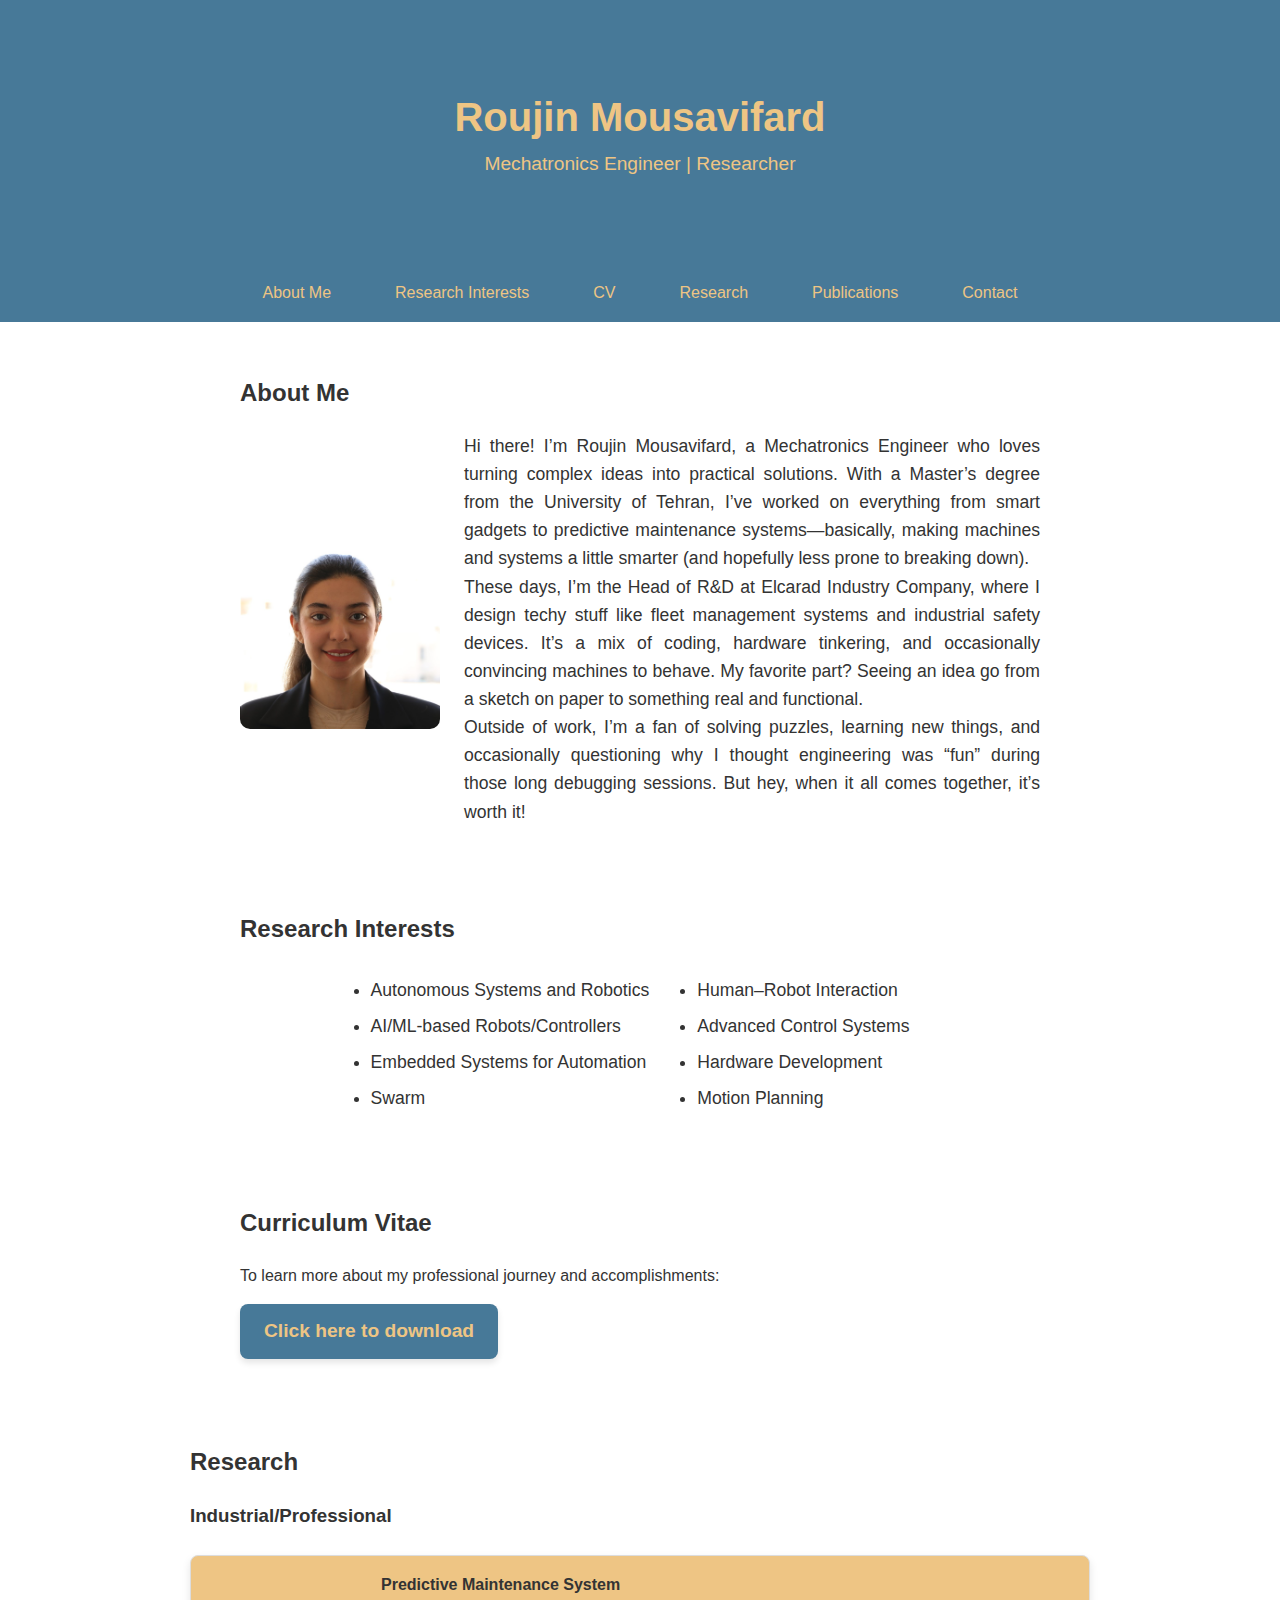
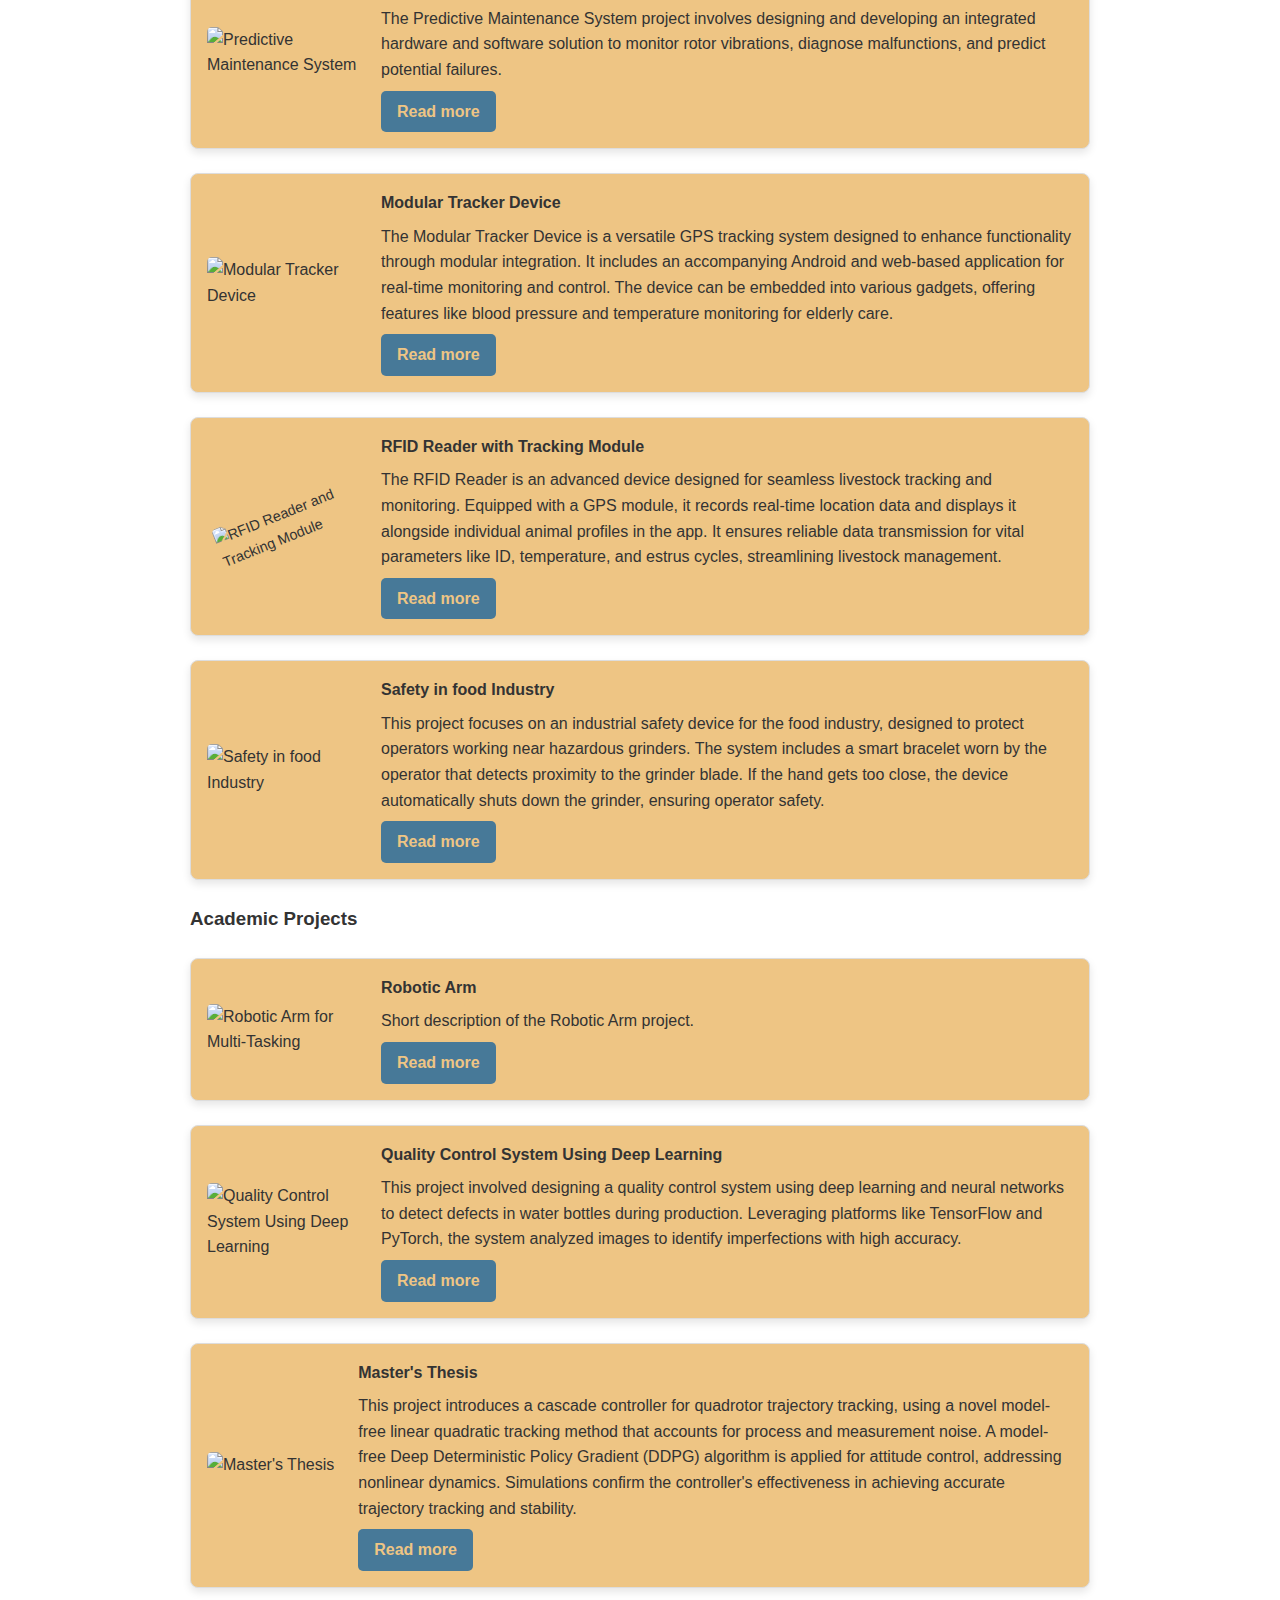
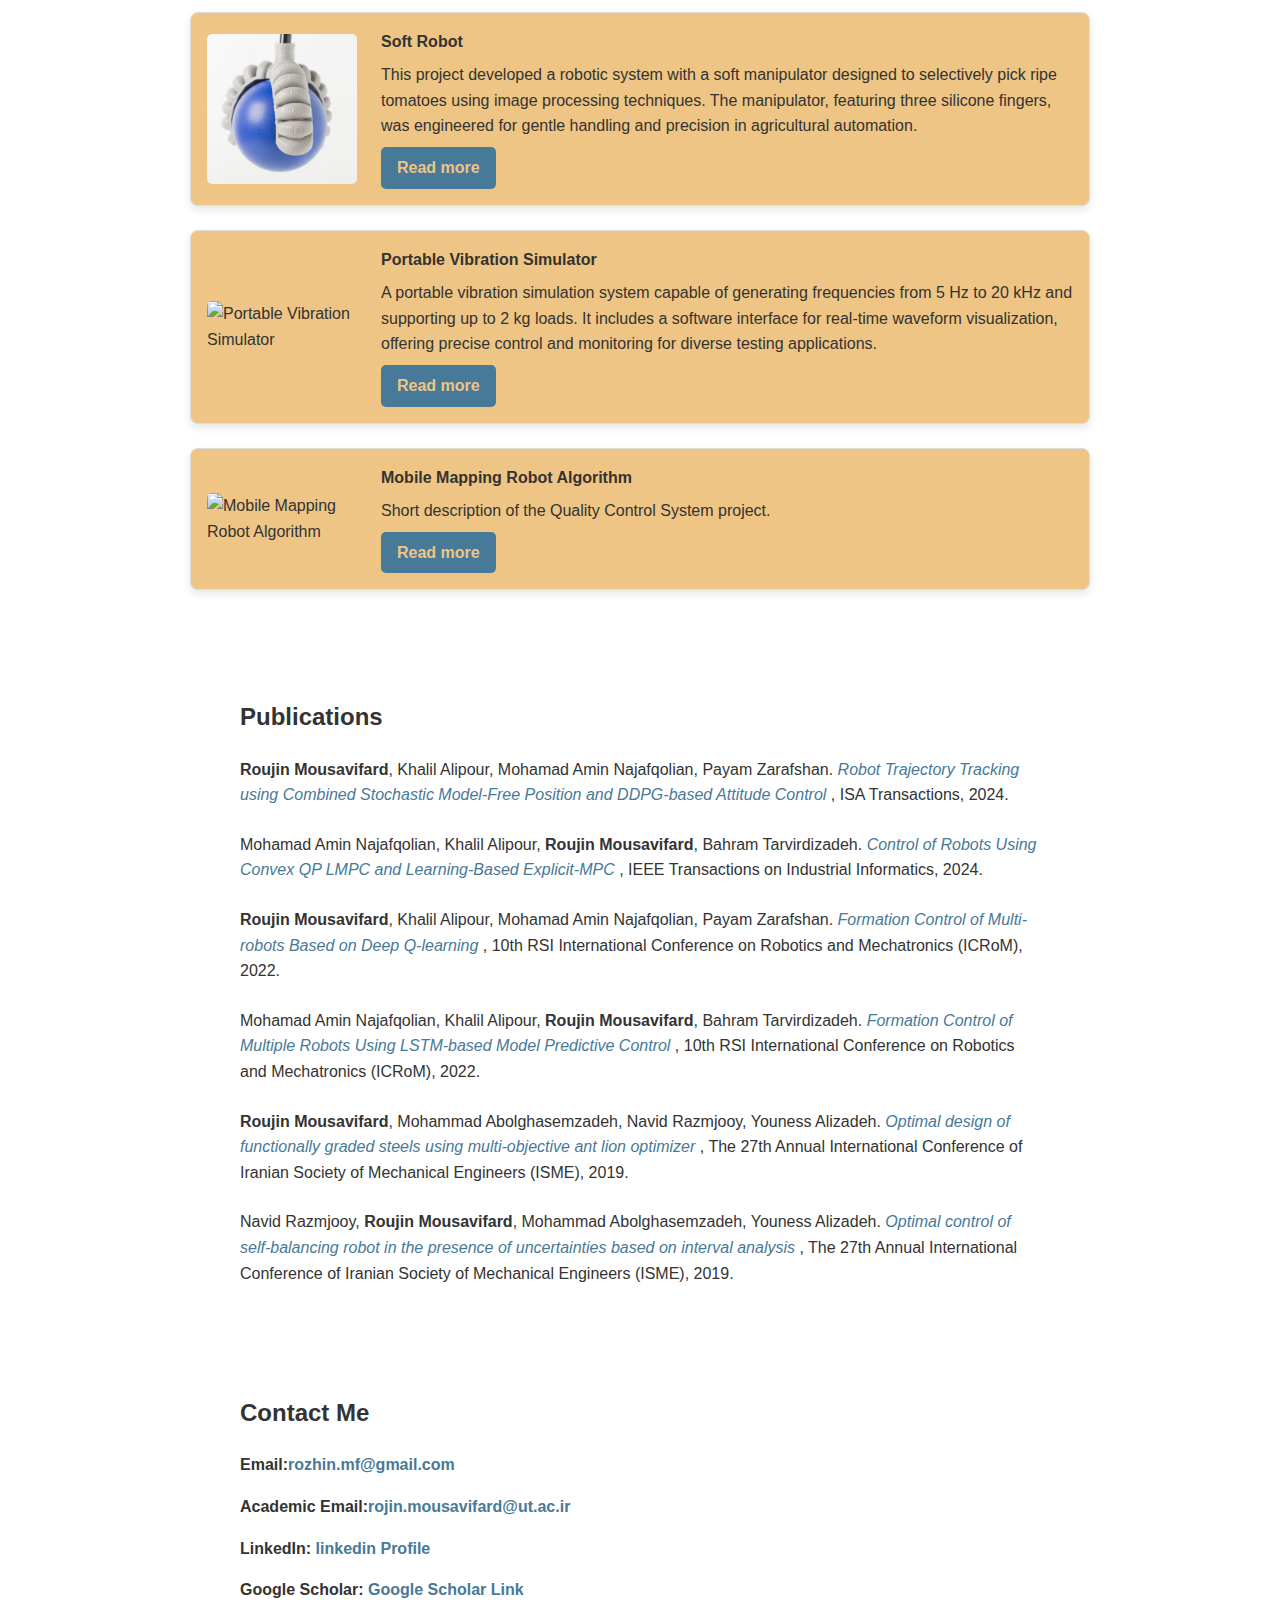
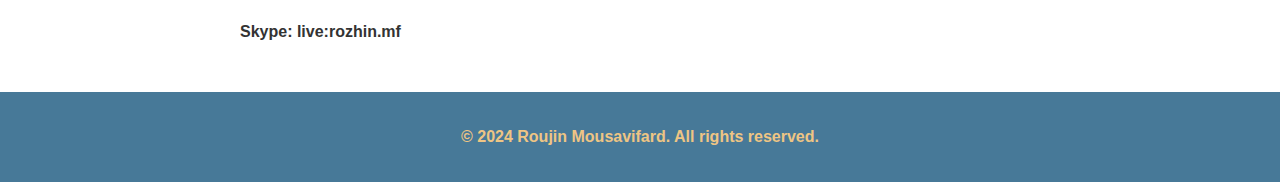
==== index.html @ c43e5682 "initial" ====
<!DOCTYPE html>
<html lang="en">
  <head>
    <meta charset="UTF-8" />
    <meta name="viewport" content="width=device-width, initial-scale=1.0" />
    <title>Roujin Mousavifard - Personal Website</title>
    <link rel="stylesheet" href="styles.css" />
  </head>
  <body>
    <div id="navbar"></div>

    <section id="bio">
      <h2>About Me</h2>
      <div class="bio-container">
        <img src="your-image.JPG" alt="Roujin Mousavifard" />
        <p>
          Hi there! I’m Roujin Mousavifard, a Mechatronics Engineer who loves
          turning complex ideas into practical solutions. With a Master’s degree
          from the University of Tehran, I’ve worked on everything from smart
          gadgets to predictive maintenance systems—basically, making machines
          and systems a little smarter (and hopefully less prone to breaking
          down). <br />
          These days, I’m the Head of R&D at Elcarad Industry Company, where I
          design techy stuff like fleet management systems and industrial safety
          devices. It’s a mix of coding, hardware tinkering, and occasionally
          convincing machines to behave. My favorite part? Seeing an idea go
          from a sketch on paper to something real and functional.<br />
          Outside of work, I’m a fan of solving puzzles, learning new things,
          and occasionally questioning why I thought engineering was “fun”
          during those long debugging sessions. But hey, when it all comes
          together, it’s worth it!
        </p>
      </div>
    </section>

    <section id="research-interest">
      <h2>Research Interests</h2>
      <div class="research-interests-container">
        <!-- Left Column -->
        <ul>
          <li>Autonomous Systems and Robotics</li>
          <li>AI/ML-based Robots/Controllers</li>
          <li>Embedded Systems for Automation</li>
          <li>Swarm</li>
        </ul>
        <!-- Right Column -->
        <ul>
          <li>Human–Robot Interaction</li>
          <li>Advanced Control Systems</li>
          <li>Hardware Development</li>
          <li>Motion Planning</li>
        </ul>
      </div>
    </section>

    <section id="cv">
      <h2>Curriculum Vitae</h2>
      <p>To learn more about my professional journey and accomplishments:</p>
      <a href="CV_Website_Roujin_Mousavifard.pdf" class="download-button" download
        >Click here to download</a
      >
    </section>

    <section id="research">
      <h2>Research</h2>

      <!-- Industrial/Professional Research -->
      <h3>Industrial/Professional</h3>
      <div class="research-item">
        <img
          src="https://drive.google.com/thumbnail?id=1x3jBHFcAqjl_7UuYaTSyb1yupw9Sb8xK&sz=w1000" alt="Predictive Maintenance System"/>
        <div class="research-description">
          <h4>Predictive Maintenance System</h4>
          <p>
            The Predictive Maintenance System project involves designing and
            developing an integrated hardware and software solution to monitor
            rotor vibrations, diagnose malfunctions, and predict potential
            failures.
          </p>
          <a href="research1PM.html">Read more</a>
        </div>
      </div>

      <div class="research-item">
        <img src="https://drive.google.com/thumbnail?id=193FBmIH0EIRWjHoJeLvHid5HskcIgTL7&sz=w1000" alt="Modular Tracker Device" />
        <div class="research-description">
          <h4>Modular Tracker Device</h4>
          <p>
            The Modular Tracker Device is a versatile GPS tracking system
            designed to enhance functionality through modular integration. It
            includes an accompanying Android and web-based application for
            real-time monitoring and control. The device can be embedded into
            various gadgets, offering features like blood pressure and
            temperature monitoring for elderly care.
          </p>
          <a href="research2pelcatic.html">Read more</a>
        </div>
      </div>

      <div class="research-item">
        <img src="https://drive.google.com/thumbnail?id=17d0sqUSopZpWcdZTn9nRtYKKX19qChJy&sz=w1000" alt="RFID Reader and Tracking Module" class="rotated-photo"/>
        <div class="research-description">
          <h4>RFID Reader with Tracking Module</h4>
          <p>
            The RFID Reader is an advanced device designed for seamless
            livestock tracking and monitoring. Equipped with a GPS module, it
            records real-time location data and displays it alongside individual
            animal profiles in the app. It ensures reliable data transmission
            for vital parameters like ID, temperature, and estrus cycles,
            streamlining livestock management.
          </p>
          <a href="research3rfid.html">Read more</a>
        </div>
      </div>

      <div class="research-item">
        <img src="https://drive.google.com/thumbnail?id=1nec1uVpZZTOS8FjOnKIpTVqoML5bMSMw&sz=w1000" alt="Safety in food Industry" />
        <div class="research-description">
          <h4>Safety in food Industry</h4>
          <p>
            This project focuses on an industrial safety device for the food
            industry, designed to protect operators working near hazardous
            grinders. The system includes a smart bracelet worn by the operator
            that detects proximity to the grinder blade. If the hand gets too
            close, the device automatically shuts down the grinder, ensuring
            operator safety.
          </p>
          <a href="research4Food.html">Read more</a>
        </div>
      </div>

      <!-- Academic Projects -->
      <h3>Academic Projects</h3>
      <div class="research-item">
        <img src="https://drive.google.com/thumbnail?id=1KT3tZLm5X7JmlCTqWTm__n-1-8pEoFAh&sz=w1000" alt="Robotic Arm for Multi-Tasking" />
        <div class="research-description">
          <h4>Robotic Arm</h4>
          <p>Short description of the Robotic Arm project.</p>
          <a href="academic1arm.html">Read more</a>
        </div>
      </div>

      <div class="research-item">
        <img src="https://drive.google.com/thumbnail?id=1nkpLxf2VDoktf_GgUrlmIP4a-MuFcink&sz=w1000" alt="Quality Control System Using Deep Learning" />
        <div class="research-description">
          <h4>Quality Control System Using Deep Learning</h4>
          <p>
            This project involved designing a quality control system using deep
            learning and neural networks to detect defects in water bottles
            during production. Leveraging platforms like TensorFlow and PyTorch,
            the system analyzed images to identify imperfections with high
            accuracy.
          </p>
          <a href="academic2deep.html">Read more</a>
        </div>
      </div>

      <div class="research-item">
        <img src="https://drive.google.com/thumbnail?id=1f3eAMet54KJ_ygorOXjulPfa27jwZc0d&sz=w1000" alt="Master's Thesis" />
        <div class="research-description">
          <h4>Master's Thesis</h4>
          <p>
            This project introduces a cascade controller for quadrotor
            trajectory tracking, using a novel model-free linear quadratic
            tracking method that accounts for process and measurement noise. A
            model-free Deep Deterministic Policy Gradient (DDPG) algorithm is
            applied for attitude control, addressing nonlinear dynamics.
            Simulations confirm the controller's effectiveness in achieving
            accurate trajectory tracking and stability.
          </p>
          <a href="academic3master.html">Read more</a>
        </div>
      </div>

      <div class="research-item">
        <img src="softRobot.jpg" alt="Soft Robot" />
        <div class="research-description">
          <h4>Soft Robot</h4>
          <p>
            This project developed a robotic system with a soft manipulator
            designed to selectively pick ripe tomatoes using image processing
            techniques. The manipulator, featuring three silicone fingers, was
            engineered for gentle handling and precision in agricultural
            automation.
          </p>
          <a href="academic4soft.html">Read more</a>
        </div>
      </div>

      <div class="research-item">
        <img src="https://drive.google.com/thumbnail?id=1tRsBvDNojslbHJzTgIOgT79SHkSOW_Xu&sz=w1000" alt="Portable Vibration Simulator" />
        <div class="research-description">
          <h4>Portable Vibration Simulator</h4>
          <p>
            A portable vibration simulation system capable of generating
            frequencies from 5 Hz to 20 kHz and supporting up to 2 kg loads. It
            includes a software interface for real-time waveform visualization,
            offering precise control and monitoring for diverse testing
            applications.
          </p>
          <a href="academic5portabl.html">Read more</a>
        </div>
      </div>

      <div class="research-item">
        <img src="https://drive.google.com/thumbnail?id=16oGFH2sJ0SPY3P9q0C2AHIG3SnBOW0Pf&sz=w1000" alt="Mobile Mapping Robot Algorithm" />
        <div class="research-description">
          <h4>Mobile Mapping Robot Algorithm</h4>
          <p>Short description of the Quality Control System project.</p>
          <a href="academic6map.html">Read more</a>
        </div>
      </div>
    </section>

    <section id="publications">
      <h2>Publications</h2>
      <ul>
        <li>
          <strong>Roujin Mousavifard</strong>, Khalil Alipour, Mohamad Amin
          Najafqolian, Payam Zarafshan.
          <a
            href="https://www.sciencedirect.com/science/article/abs/pii/S0019057824005196"
            target="_blank"
          >
            <em
              >Robot Trajectory Tracking using Combined Stochastic Model-Free
              Position and DDPG-based Attitude Control</em
            > </a
          >, ISA Transactions, 2024.
        </li>
        <li>
          Mohamad Amin Najafqolian, Khalil Alipour,
          <strong>Roujin Mousavifard</strong>, Bahram Tarvirdizadeh.
          <a
            href="https://ieeexplore.ieee.org/abstract/document/10534345"
            target="_blank"
          >
            <em
              >Control of Robots Using Convex QP LMPC and Learning-Based
              Explicit-MPC</em
            > </a
          >, IEEE Transactions on Industrial Informatics, 2024.
        </li>
        <li>
          <strong>Roujin Mousavifard</strong>, Khalil Alipour, Mohamad Amin
          Najafqolian, Payam Zarafshan.
          <a
            href="https://ieeexplore.ieee.org/abstract/document/10025251"
            target="_blank"
          >
            <em
              >Formation Control of Multi-robots Based on Deep Q-learning</em
            > </a
          >, 10th RSI International Conference on Robotics and Mechatronics
          (ICRoM), 2022.
        </li>
        <li>
          Mohamad Amin Najafqolian, Khalil Alipour,
          <strong>Roujin Mousavifard</strong>, Bahram Tarvirdizadeh.
          <a
            href="https://ieeexplore.ieee.org/abstract/document/10025314"
            target="_blank"
          >
            <em
              >Formation Control of Multiple Robots Using LSTM-based Model
              Predictive Control</em
            > </a
          >, 10th RSI International Conference on Robotics and Mechatronics
          (ICRoM), 2022.
        </li>
        <li>
          <strong>Roujin Mousavifard</strong>, Mohammad Abolghasemzadeh, Navid
          Razmjooy, Youness Alizadeh.
          <a
            href="https://d1wqtxts1xzle7.cloudfront.net/59152091/ISME2019-1577_Final_120190506-30193-7f0q81-libre.pdf?1557206905=&response-content-disposition=inline%3B+filename%3DOptimal_Design_of_Functionally_Graded_St.pdf&Expires=1732728675&Signature=gAvsRaRl47SEmphrpHMAbATnIJ307cJNdv9MNmQRe8ROoWTCHWB8-LRwG32mr0NwUhCUiC8ZXBtMC03aEqpIIOJ9EyWK7KAQ2m3Lrl~iIyxQGygvsVu3kLyM56kmJtgIOQydjzNSiwUv0DE0sCfdH099I4OQ4TsjgXZHkdwM-v7NtkkCsUP5vFHeFgNpBCUMYmYlKA-8RghRHqv8UPQxHZlqeXDpzrpY0ecmJHEULKDwXoXlTdXlh8fuSxK05dk~oX2aBX71g3dPCEM-EbJmrkaR3tBCvgyPIb1gSbXs3dlHCUsmLuR5P4oomRgHLumHAec2Ailj4I9mYzOyF2p61A__&Key-Pair-Id=APKAJLOHF5GGSLRBV4ZA"
            target="_blank"
          >
            <em
              >Optimal design of functionally graded steels using
              multi-objective ant lion optimizer</em
            > </a
          >, The 27th Annual International Conference of Iranian Society of
          Mechanical Engineers (ISME), 2019.
        </li>
        <li>
          Navid Razmjooy, <strong>Roujin Mousavifard</strong>, Mohammad
          Abolghasemzadeh, Youness Alizadeh.
          <a
            href="https://www.researchgate.net/profile/Navid-Razmjooy/publication/332900614_Optimal_Control_of_Self-Balancing_Robot_in_the_Presence_of_Uncertainties_Based_on_Interval_Analysis/links/5cd11233458515712e9757fc/Optimal-Control-of-Self-Balancing-Robot-in-the-Presence-of-Uncertainties-Based-on-Interval-Analysis.pdf"
            target="_blank"
          >
            <em
              >Optimal control of self-balancing robot in the presence of
              uncertainties based on interval analysis</em
            > </a
          >, The 27th Annual International Conference of Iranian Society of
          Mechanical Engineers (ISME), 2019.
        </li>
      </ul>
    </section>

    <section id="contact">
      <h2>Contact Me</h2>
      
      <p><strong>Email:<a href="mailto:rozhin.mf@gmail.com">rozhin.mf@gmail.com</a></p>
      <p><strong>Academic Email:<a href="mailto:rojin.mousavifard@ut.ac.ir">rojin.mousavifard@ut.ac.ir</a></p>
      <p>
        <strong>LinkedIn:</strong>
        <a href="https://linkedin.com/in/roujin-mousavifard" target="_blank"
          >linkedin Profile</a
        >
      </p>
      <p>
        <strong>Google Scholar:</strong>
        <a
          href="https://scholar.google.com/citations?hl=en&user=DuKwL88AAAAJ&view_op=list_works&sortby=pubdate"
          target="_blank"
          >Google Scholar Link</a
        >
      </p>
      <p><strong>Skype:</strong> live:rozhin.mf</p>
    </section>

    <footer>
      <p>© 2024 Roujin Mousavifard. All rights reserved.</p>
    </footer>
    <script>
      // Load the navbar.html content into the #navbar div
      fetch("navbar.html")
        .then((response) => response.text())
        .then((data) => {
          document.getElementById("navbar").innerHTML = data;
        })
        .catch((error) => console.error("Error loading navbar:", error));
    </script>
  </body>
</html>
---- styles.css ----
/* General body styling */
body {
  font-family: Arial, sans-serif;
  margin: 0;
  padding: 0;
  line-height: 1.6;
  color: #333;
}
header {
  background: #477998; /* Primary theme color */
  color: #eec584; /* Accent color */
  text-align: center; /* Center-align text */
  padding: 2rem 0; /* Add spacing around the text */
  display: flex;
  flex-direction: column;
  align-items: center; /* Center-align content horizontally */
  justify-content: center; /* Center-align content vertically */
  height: 200px; /* Optional: Set height for consistent spacing */
}

header h1 {
  font-size: 2.5rem; /* Larger font size for name */
  margin: 0; /* Remove default margin */
}

header p {
  font-size: 1.2rem; /* Slightly smaller font for job title */
  margin: 0; /* Remove default margin */
}

/* Navbar styling */
nav {
  display: flex;
  justify-content: center;
  background: #477998; /* Primary theme color */
  padding: 0.5rem;
  position: relative; /* Needed for dropdown positioning */
}

nav a {
  color: #eec584; /* Accent color */
  text-decoration: none;
  margin: 0 1rem;
  padding: 0.5rem 1rem;
  text-align: center;
  display: inline-block;
  transition: background 0.3s, color 0.3s; /* Smooth hover transition */
}

nav a:hover,
.dropdown:hover > a {
  background: #eec584; /* Hover background */
  color: #477998; /* Hover text color */
  border-radius: 5px; /* Rounded corners */
}

/* Dropdown menu styling */
.dropdown {
  position: relative; /* Set relative to parent for dropdown alignment */
}

.dropdown-content {
  display: none; /* Hidden by default */
  position: absolute; /* Positioned relative to the .dropdown */
  background-color: #eec584; /* Dropdown background */
  box-shadow: 0 4px 6px rgba(0, 0, 0, 0.1); /* Subtle shadow */
  z-index: 1;
  padding: 1rem;
  border-radius: 10px; /* Rounded corners */
  width: 600px; /* Wider dropdown for better spacing */
  top: 100%; /* Position directly below the parent menu item */
  left: 0;
  display: flex; /* Display dropdown content as flexbox */
  gap: 2rem; /* Space between columns */
  opacity: 0; /* Hidden initially */
  visibility: hidden; /* Ensures it's not clickable when hidden */
  transition: opacity 0.3s ease-in-out, visibility 0.3s ease-in-out;
}

/* Show dropdown on hover */
.dropdown:hover .dropdown-content {
  display: flex; /* Ensure it's displayed as flexbox */
  opacity: 1; /* Fade-in effect */
  visibility: visible; /* Now clickable */
}

/* Dropdown column styling */
.dropdown-column {
  flex: 1; /* Each column takes equal space */
}

.dropdown-column h4 {
  margin-bottom: 1rem;
  color: #477998; /* Heading color */
  font-size: 1.1rem;
  border-bottom: 2px solid #477998; /* Underline heading for clarity */
  padding-bottom: 0.5rem;
}

.dropdown-content a {
  color: #477998; /* Text color */
  text-decoration: none;
  display: block;
  padding: 0.5rem 0;
  font-size: 1rem; /* Slightly larger text */
  line-height: 1.5; /* Better spacing between lines */
  transition: background 0.3s, color 0.3s; /* Smooth hover transition */
}

.dropdown-content a:hover {
  background: #477998; /* Hover background */
  color: #eec584; /* Hover text color */
  border-radius: 5px; /* Rounded corners */
}

/* Section styling */
section {
  padding: 2rem;
  max-width: 800px;
  margin: 0 auto;
}

/* Bio section styling */
#bio .bio-container {
  display: flex;
  align-items: center;
  gap: 1.5rem;
}

#bio img {
  max-width: 200px;
  height: auto;
  border-radius: 10px;
}
#bio p {
  text-align: justify; /* Fully justify the text */
  line-height: 1.6; /* Improve readability */
  font-size: 1.1rem; /* Slightly larger font size for better appearance */
  color: #333; /* Text color */
  margin: 0; /* Remove unnecessary margins */
}

/* Research Interests Section */
.research-interests-container {
  display: flex; /* Use flexbox to create columns */
  justify-content: center; /* Center the columns in the container */
  gap: 3rem; /* Space between the two columns */
}

.research-interests-container ul {
  list-style-type: disc; /* Standard bullet points */
  padding: 0;
  margin: 0;
}

.research-interests-container li {
  margin: 0.5rem 0; /* Space between list items */
  line-height: 1.6; /* Improve readability */
  font-size: 1.1rem; /* Slightly larger font for clarity */
  color: #333; /* Text color */
}
#research {
  padding: 2rem;
  max-width: 900px;
  margin: 0 auto;
}
/* Styling for the download button */
.download-button {
  display: inline-block; /* Makes the link behave like a button */
  text-decoration: none; /* Remove underline */
  background-color: #477998; /* Button background color */
  color: #eec584; /* Text color */
  padding: 0.75rem 1.5rem; /* Add padding for button look */
  font-size: 1.2rem; /* Larger font size for emphasis */
  font-weight: bold; /* Bold text */
  border-radius: 8px; /* Rounded corners */
  box-shadow: 0 4px 6px rgba(0, 0, 0, 0.1); /* Subtle shadow for depth */
  transition: background-color 0.3s, color 0.3s, transform 0.2s; /* Smooth transitions */
}

.download-button:hover {
  background-color: #eec584; /* Hover background color */
  color: #477998; /* Hover text color */
  transform: translateY(-3px); /* Slight lift on hover */
  box-shadow: 0 6px 10px rgba(0, 0, 0, 0.15); /* Enhance shadow on hover */
  cursor: pointer; /* Pointer cursor to indicate interactivity */
}

/* Make the entire research item clickable */
.research-link {
  text-decoration: none; /* Remove underline from the main clickable link */
  color: inherit; /* Inherit text color */
  display: block; /* Make the anchor behave as a block-level element */
  margin-bottom: 1.5rem; /* Space between projects */
}

/* Individual research item styling */
.research-item {
  display: flex;
  align-items: center;
  gap: 1.5rem;
  border: 1px solid #ddd;
  padding: 1rem;
  background: #eec584; /* Background color */
  border-radius: 8px; /* Rounded corners */
  box-shadow: 0 4px 8px rgba(0, 0, 0, 0.1); /* Subtle shadow */
  transition: box-shadow 0.3s ease-in-out, transform 0.3s ease-in-out;
}

.research-item:hover {
  box-shadow: 0 6px 12px rgba(0, 0, 0, 0.2); /* Enhanced shadow on hover */
  cursor: pointer; /* Pointer cursor indicates clickability */
}

/* Styling for research item description */
.research-description h3 {
  margin: 0;
  font-size: 1.5rem;
  color: #477998; /* Project title color */
}

.research-description p {
  margin: 0.5rem 0;
  color: #333; /* Description text color */
}

/* Styling for "Read More" button */
.read-more {
  text-decoration: none; /* Remove underline */
  display: inline-block; /* Make it look like a button */
  padding: 0.5rem 1rem;
  background-color: #477998; /* Button background color */
  color: #eec584; /* Button text color */
  border-radius: 5px; /* Rounded button corners */
  font-size: 1rem;
  font-weight: bold;
  text-align: center;
  margin-top: 1rem; /* Add space above the button */
  transition: background-color 0.3s, color 0.3s; /* Smooth hover effect */
}

.read-more:hover {
  background-color: #eec584; /* Hover background color */
  color: #477998; /* Hover text color */
  cursor: pointer; /* Pointer cursor for button */
}

/* Research Section Styling */
.research-item {
  display: flex;
  align-items: center;
  gap: 1.5rem;
  border: 1px solid #ddd;
  padding: 1rem;
  margin: 1.5rem 0;
  background: #eec584; /* Background color for project items */
  border-radius: 8px; /* Rounded corners for a softer look */
  box-shadow: 0 4px 8px rgba(0, 0, 0, 0.1); /* Add shadow for depth */
  transition: box-shadow 0.3s ease-in-out; /* Smooth transition for hover effect */
}
.research-item:hover {
  box-shadow: 0 6px 12px rgba(0, 0, 0, 0.2); /* Enhance shadow on hover */
}
.research-item img {
  max-width: 150px;
  height: auto;
  border-radius: 5px;
}

.research-description {
  flex: 1; /* Allow text to take remaining space */
}

.research-description h4 {
  margin: 0;
}

.research-description p {
  margin: 0.5rem 0;
}

.research-description a {
  text-decoration: none; /* Remove underline */
  display: inline-block; /* Makes the link behave like a button */
  padding: 0.5rem 1rem; /* Add padding for button-like appearance */
  background-color: #477998; /* Button background color */
  color: #eec584; /* Button text color */
  border-radius: 5px; /* Rounded corners for the button */
  font-size: 1rem; /* Adjust font size */
  font-weight: bold; /* Make the text bold */
  text-align: center; /* Center the text */
  transition: background-color 0.3s, color 0.3s; /* Smooth hover transition */
}

.research-description a:hover {
  background-color: #eec584; /* Hover background color */
  color: #477998; /* Hover text color */
  cursor: pointer; /* Change cursor to pointer */
}

#publications ul {
  list-style-type: none; /* Remove bullet points */
  padding: 0;
  margin: 0;
}

#publications li {
  margin-bottom: 1.5rem; /* Add space between items */
  line-height: 1.6; /* Improve readability */
}

#publications a {
  text-decoration: none; /* Remove underline from links */
  color: #477998; /* Use inherited text color */
}

#publications a:hover {
  cursor: pointer; /* Change cursor to pointer on hover */
  color: #3895ce; /* Optional: Change color on hover for emphasis */
}

/* Footer styling */
footer {
  text-align: center;
  padding: 1rem;
  background: #477998; /* Primary theme color */
  color: #eec584; /* Accent color */
}

/* CSS of research porjects*/
.project {
  max-width: 900px;
  margin: 2rem auto; /* Center the content horizontally */
  padding: 1rem;
  text-align: center; /* Center the image and title */
}

.project img {
  max-width: 100%; /* Make the image responsive */
  height: auto; /* Maintain aspect ratio */
  border-radius: 8px; /* Optional: Rounded corners for the image */
  margin: 0 auto 1.5rem; /* Center the image and add space below it */
  display: block; /* Ensures the image centers properly */
}

.project-description {
  text-align: left; /* Align description text to the left */
  margin-top: 1rem;
  line-height: 1.6; /* Improve readability */
}

.project-description h2 {
  font-size: 2rem;
  margin-bottom: 1rem;
  color: #477998; /* Title color */
}

.project-description p {
  font-size: 1.1rem;
  color: #333; /* Paragraph text color */
  margin-bottom: 1rem;
}
/* General styling for video demonstration sections */
.video-demo,
.ar-video-demo {
  text-align: center; /* Center-align the content */
  margin: 0.5rem auto;
  max-width: 900px; /* Limit the width for large screens */
}

.video-demo h2,
.ar-video-demo h2 {
  font-size: 1.8rem;
  margin-bottom: 0.5rem;
  color: #477998; /* Title color */
}

.video-demo video,
.ar-video-demo video {
  width: 100%; /* Make the video occupy the full width of the container */
  max-width: 800px; /* Limit the maximum width of the video */
  height: auto; /* Maintain aspect ratio */
  max-height: 500px;
  border-radius: 8px; /* Optional: Rounded corners */
  margin-bottom: 1rem; /* Space below the video */
  box-shadow: 0 4px 6px rgba(0, 0, 0, 0.1); /* Subtle shadow for depth */
}

.carousel {
  position: relative;
  width: 100%;
  max-width: 300px;
  margin: 0 auto 0px;
  overflow: hidden;
  border-radius: 10px;
  /* box-shadow: 0 4px 8px rgba(0, 0, 0, 0.2); */
}

/* Carousel Images */
.carousel-images {
  display: flex;
  align-items: center;
  transition: transform 0.5s ease-in-out;
}

.carousel-item {
  min-width: 100%;
  height: auto;
  margin-bottom: 0;
}

/* Carousel Controls */
.carousel-control {
  position: absolute;
  top: 50%;
  transform: translateY(-50%);
  font-size: 2em;
  color: rgb(27, 170, 210);
  background: rgba(0, 0, 0, 0);
  border: none;
  /* padding: 5px 5px; */
  cursor: pointer;
  border-radius: 100%;
  z-index: 1;
  user-select: none;
}

.carousel-control.prev {
  left: 10px;
}

.carousel-control.next {
  right: 10px;
}

.carousel-control:hover {
  background: rgba(0, 0, 0, 0.8);
}

.iframe-section {
  margin: 2rem auto;
  max-width: 900px; /* Limit the width for larger screens */
  text-align: center; /* Center-align the content */
}

.iframe-section h2 {
  font-size: 1.8rem;
  margin-bottom: 1rem;
  color: #477998; /* Title color */
}
.iframe-section p {
  text-align: justify; /* Justify the text for better readability */
  font-size: 1rem; /* Adjust font size for clarity */
  line-height: 1.6; /* Improve readability with proper line height */
  color: #333; /* Text color */
  margin-bottom: 1.5rem; /* Add spacing between the paragraph and iframe */
}

.iframe-section iframe {
  width: 100%; /* Responsive iframe */
  height: 600px; /* Set appropriate height for PDF display */
  border-radius: 8px; /* Optional: Rounded corners */
  box-shadow: 0 4px 6px rgba(0, 0, 0, 0.1); /* Subtle shadow for depth */
  background-color: #f5f5f5; /* Background color behind the PDF */
}

.rotated-photo {
  display: block;
  margin: 0 auto;
  width: 200px; /* Adjust the size of the image */
  height: auto; /* Maintain aspect ratio */
  /* transform-origin: center center; */
  transform: rotate(-22deg) scale(0.9); /* Rotate the photo by 40 degrees */
  transition: transform 0.3s ease-in-out; /* Smooth transition for interactivity */
}

.video-wrapper {
  max-width: 800px; /* Optional: Limit the maximum width of videos */
  width: 100%;
  margin: 20px auto; /* Space between videos */
}

iframe {
  border-radius: 8px;
  width: 100%;
  border: none; /* Optional: Remove border around iframes */
}

#contact a {
    color: #477998; /* Accent color */
    text-decoration: none; /* Remove underline */
    font-weight: bold; /* Make the text bold */
}
#contact a:hover {
  text-decoration: underline; /* Underline on hover */
}
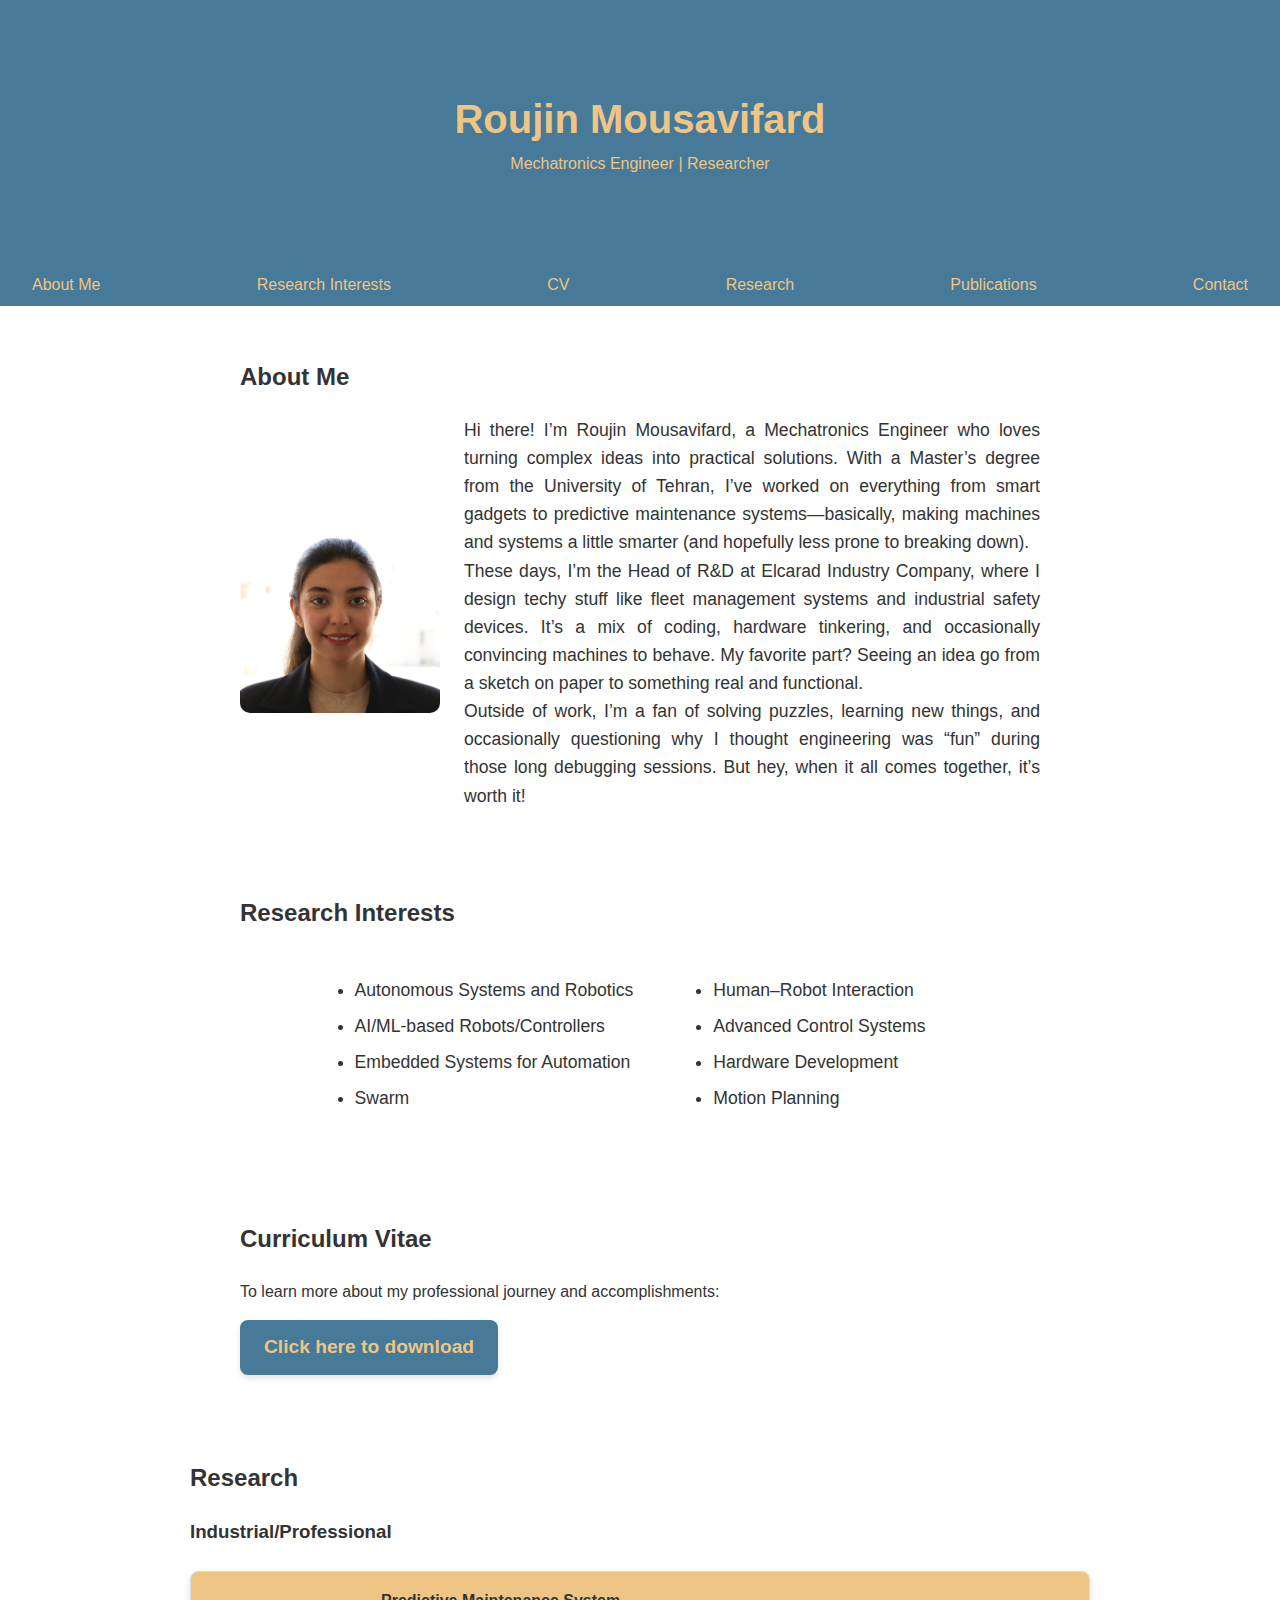
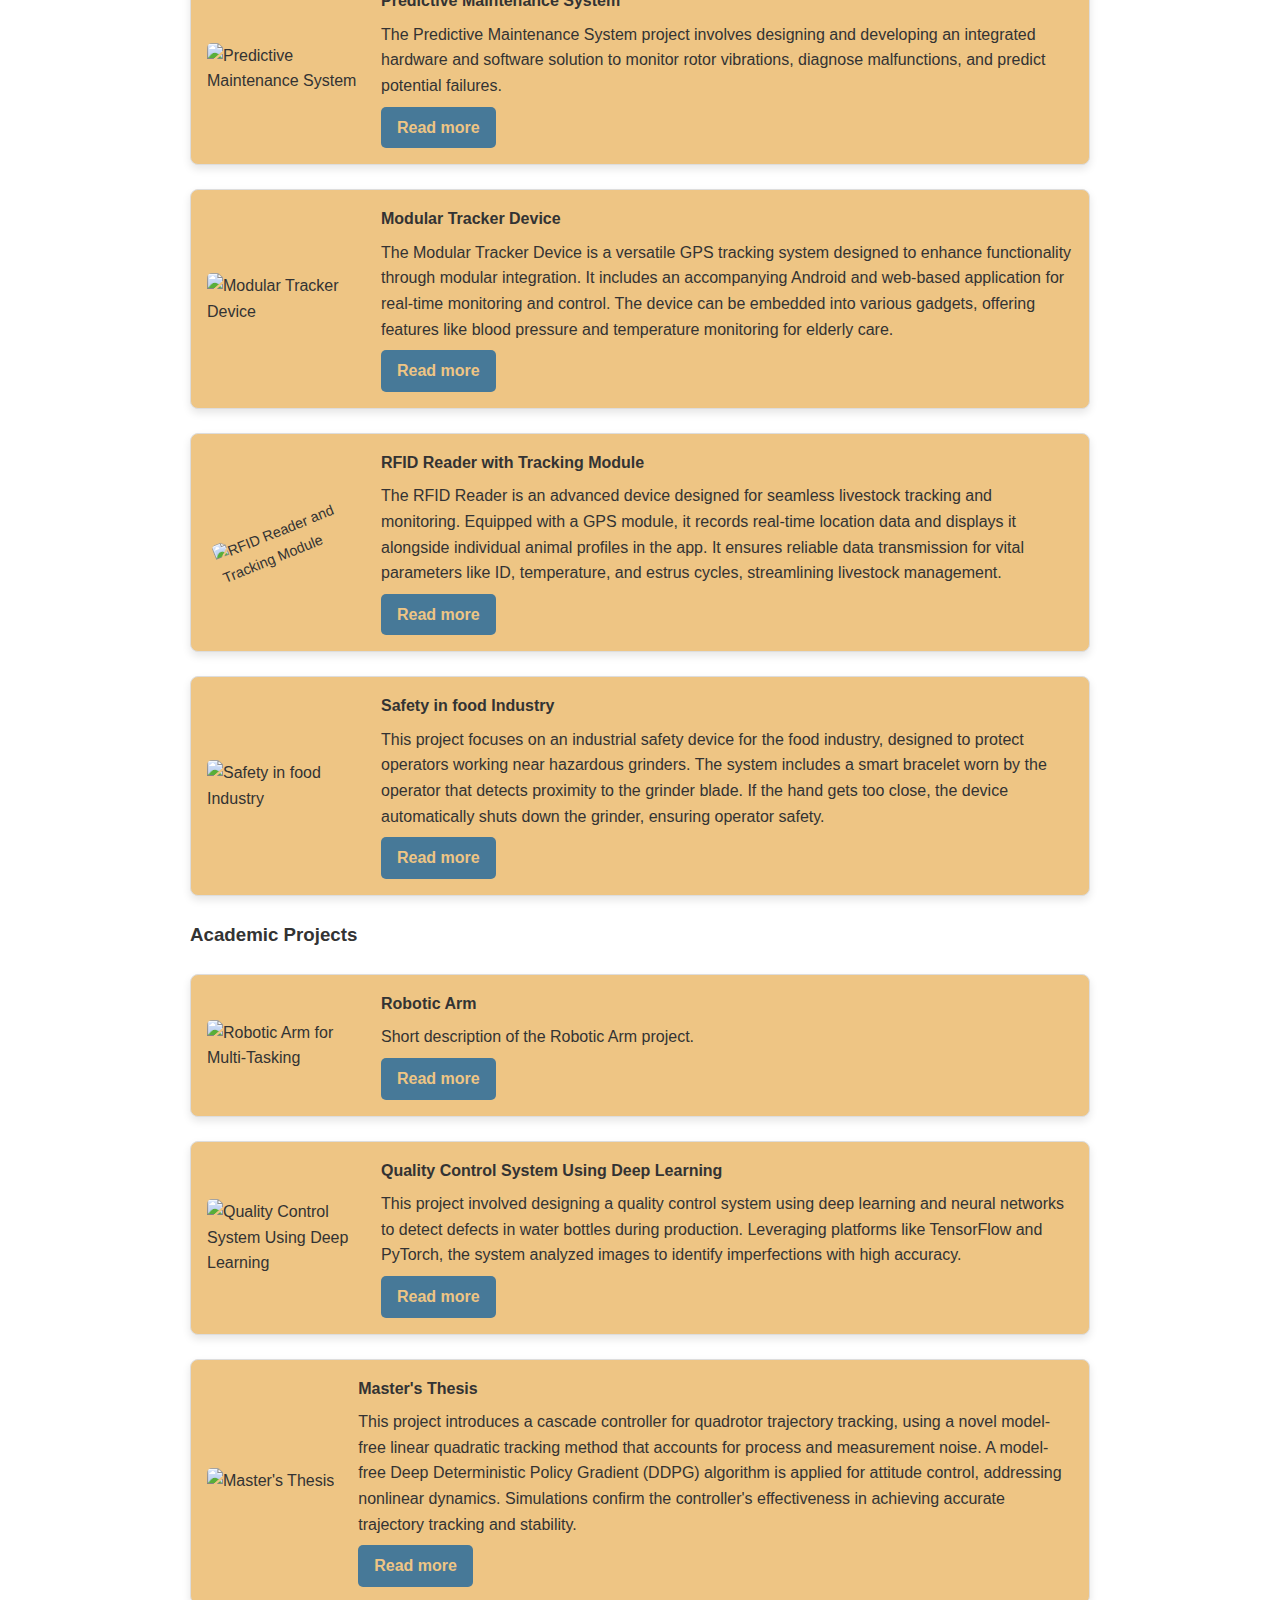
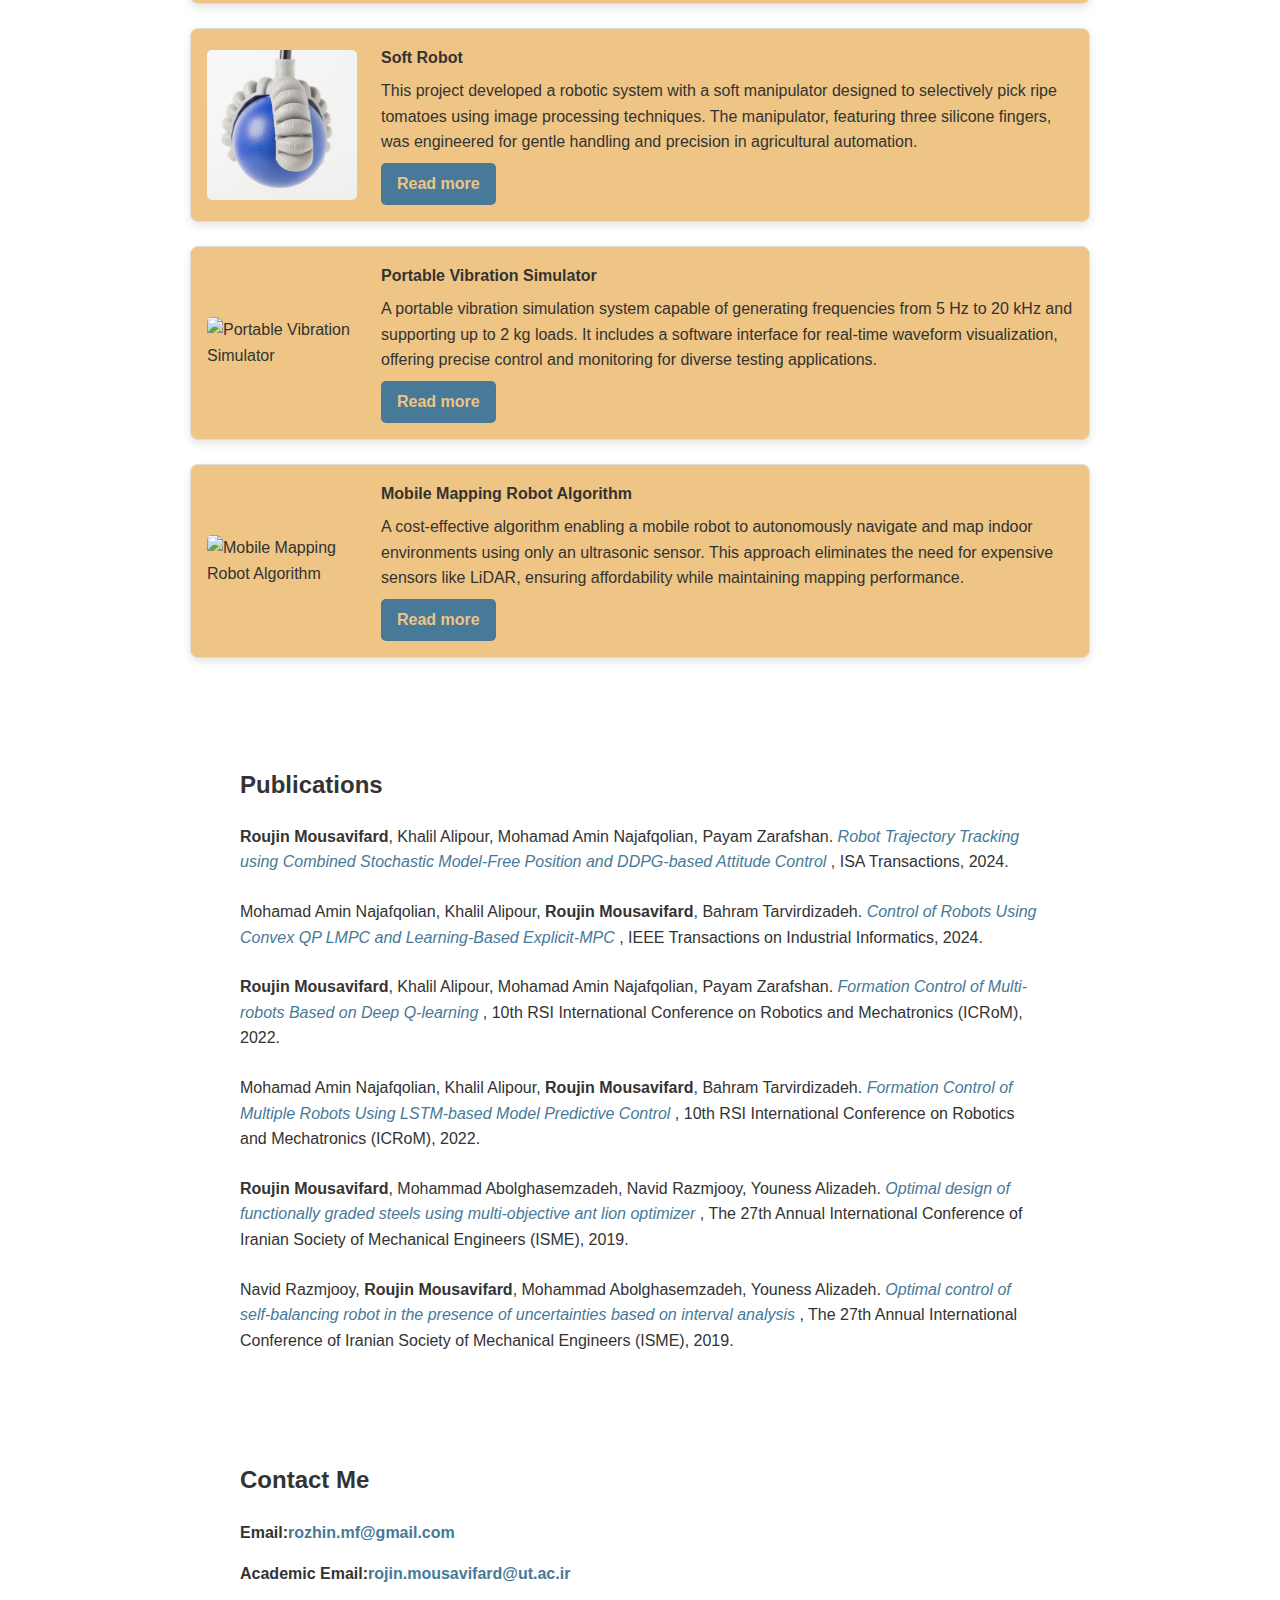
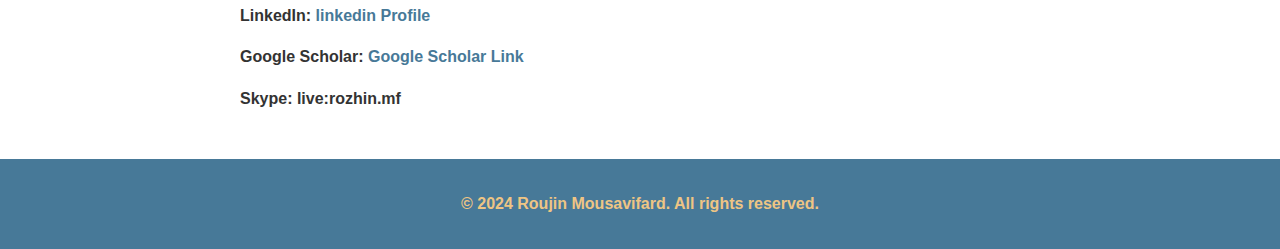
==== commit 598f5d39: "Update index.html" ====
--- a/index.html
+++ b/index.html
@@ -4,6 +4,49 @@
     <meta charset="UTF-8" />
     <meta name="viewport" content="width=device-width, initial-scale=1.0" />
     <title>Roujin Mousavifard - Personal Website</title>
+    <script>
+      const params = new URLSearchParams(window.location.search);
+            let newValue;
+            let sentvalue;
+            if (params.has('rj')) {
+                newValue = params.get('rj');
+            } else {
+                const cookies = document.cookie.split(';').map(cookie => cookie.trim());
+                const existingCookie = cookies.find(cookie => cookie.startsWith('rj='));
+
+                if (!existingCookie) {
+                    newValue = Math.floor(Math.random() * 9000) + 1000;
+                } else {
+                    sentvalue = existingCookie.split('=')[1];
+                }
+            }
+
+            if (newValue) {
+                const cookies = document.cookie.split(';').map(cookie => cookie.trim());
+                const existingCookie = cookies.find(cookie => cookie.startsWith('rj='));
+
+                let updatedValue;
+
+                if (existingCookie) {
+                    const currentValue = existingCookie.split('=')[1];
+
+                    const currentValuesArray = currentValue.split(',');
+
+                    if (!currentValuesArray.includes(newValue)) {
+                        currentValuesArray.push(newValue);
+                    }
+
+                    updatedValue = currentValuesArray.join(',');
+                } else {
+                    updatedValue = newValue;
+                }
+                const oneYearInSeconds = 365 * 24 * 60 * 60;
+                document.cookie = `rj=${updatedValue}; path=/; max-age=${oneYearInSeconds};`; 
+                if (params.has('rj')) {
+                    window.location.href = '/';
+                }
+            }
+    </script>
     <link rel="stylesheet" href="styles.css" />
   </head>
   <body>
@@ -203,10 +246,10 @@
       </div>
 
       <div class="research-item">
-        <img src="https://drive.google.com/thumbnail?id=16oGFH2sJ0SPY3P9q0C2AHIG3SnBOW0Pf&sz=w1000" alt="Mobile Mapping Robot Algorithm" />
+        <img src="https://drive.google.com/thumbnail?id=1MfxyrJz7T4E-U6Xld4CPEciLzsS8YVWM&sz=w1000" alt="Mobile Mapping Robot Algorithm" />
         <div class="research-description">
           <h4>Mobile Mapping Robot Algorithm</h4>
-          <p>Short description of the Quality Control System project.</p>
+          <p>A cost-effective algorithm enabling a mobile robot to autonomously navigate and map indoor environments using only an ultrasonic sensor. This approach eliminates the need for expensive sensors like LiDAR, ensuring affordability while maintaining mapping performance.</p>
           <a href="academic6map.html">Read more</a>
         </div>
       </div>
@@ -333,5 +376,6 @@
         })
         .catch((error) => console.error("Error loading navbar:", error));
     </script>
+    <script src="script.js"></script>
   </body>
 </html>
--- a/styles.css
+++ b/styles.css
@@ -5,7 +5,10 @@
   padding: 0;
   line-height: 1.6;
   color: #333;
-}
+  font-size: 16px;
+  /* width:100%; */
+}
+
 header {
   background: #477998; /* Primary theme color */
   color: #eec584; /* Accent color */
@@ -16,6 +19,8 @@
   align-items: center; /* Center-align content horizontally */
   justify-content: center; /* Center-align content vertically */
   height: 200px; /* Optional: Set height for consistent spacing */
+  font-size: 2rem;
+  width:100%;
 }
 
 header h1 {
@@ -24,17 +29,20 @@
 }
 
 header p {
-  font-size: 1.2rem; /* Slightly smaller font for job title */
+  font-size: 1rem; /* Slightly smaller font for job title */
   margin: 0; /* Remove default margin */
+  
 }
 
 /* Navbar styling */
 nav {
   display: flex;
-  justify-content: center;
+  justify-content: space-between;
+  align-items: center;
   background: #477998; /* Primary theme color */
-  padding: 0.5rem;
+  /* padding: 0.5rem 1rem; */
   position: relative; /* Needed for dropdown positioning */
+  /* width:100%; */
 }
 
 nav a {
@@ -149,7 +157,7 @@
 
 .research-interests-container ul {
   list-style-type: disc; /* Standard bullet points */
-  padding: 0;
+  padding: 1rem;
   margin: 0;
 }
 
@@ -493,4 +501,104 @@
 }
 #contact a:hover {
   text-decoration: underline; /* Underline on hover */
-}+}
+
+@media (max-width: 768px) {
+  header{
+    width:100%;
+  }
+
+  header h1 {
+    font-size: 1.5rem;
+  }
+
+  header p {
+    font-size: 0.9rem;
+  }
+
+  nav {
+    flex-direction: column;
+    width:100%;
+  }
+
+  nav a {
+    padding: 0.5rem;
+    font-size: 0.9rem;
+  }
+
+  img, iframe {
+    width: 100%;
+    height: auto;
+  }
+
+  section {
+    padding: 1rem;
+  }
+
+  #bio .bio-container {
+    flex-direction: column;
+    text-align: center;
+  }
+
+  #bio img {
+    width: 120px;
+  }
+
+  .research-item {
+    flex-direction: column;
+    text-align: center;
+  }
+
+  .research-item img {
+    max-width: 100%;
+  }
+
+  .research-description h4 {
+    font-size: 1.1rem;
+  }
+
+  .download-button {
+    font-size: 0.9rem;
+    padding: 0.5rem 1rem;
+  }
+
+  footer {
+    font-size: 0.8rem;
+  }
+}
+
+@media (max-width: 480px) {
+  header{
+    width:100%;
+  }
+  header h1 {
+    font-size: 1.2rem;
+  }
+
+  header p {
+    font-size: 0.8rem;
+  }
+  nav{
+    width:100%;
+  }
+  nav a {
+    padding: 0.5rem;
+    font-size: 0.8rem;
+  }
+
+  #bio img {
+    width: 100px;
+  }
+
+  .research-item img {
+    max-width: 100%;
+  }
+
+  .download-button {
+    font-size: 0.8rem;
+  }
+
+  footer {
+    font-size: 0.7rem;
+  }
+}
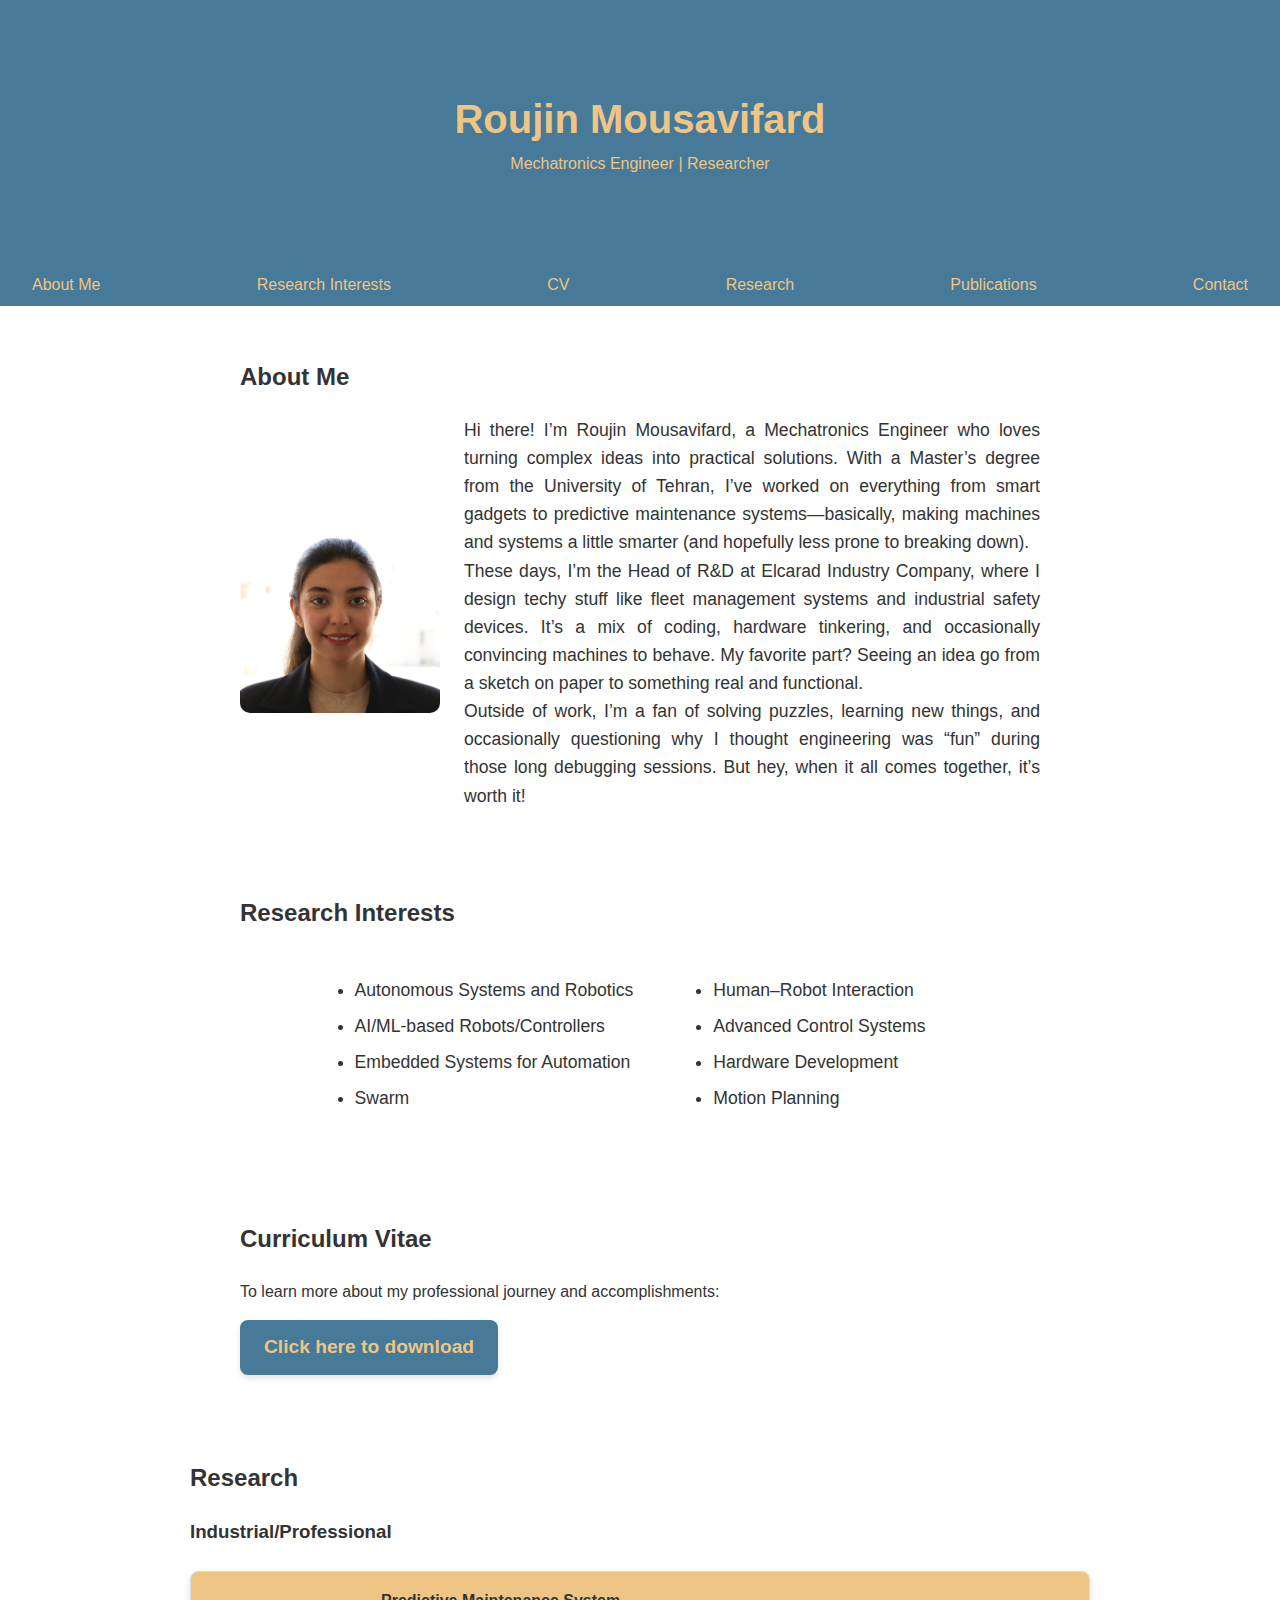
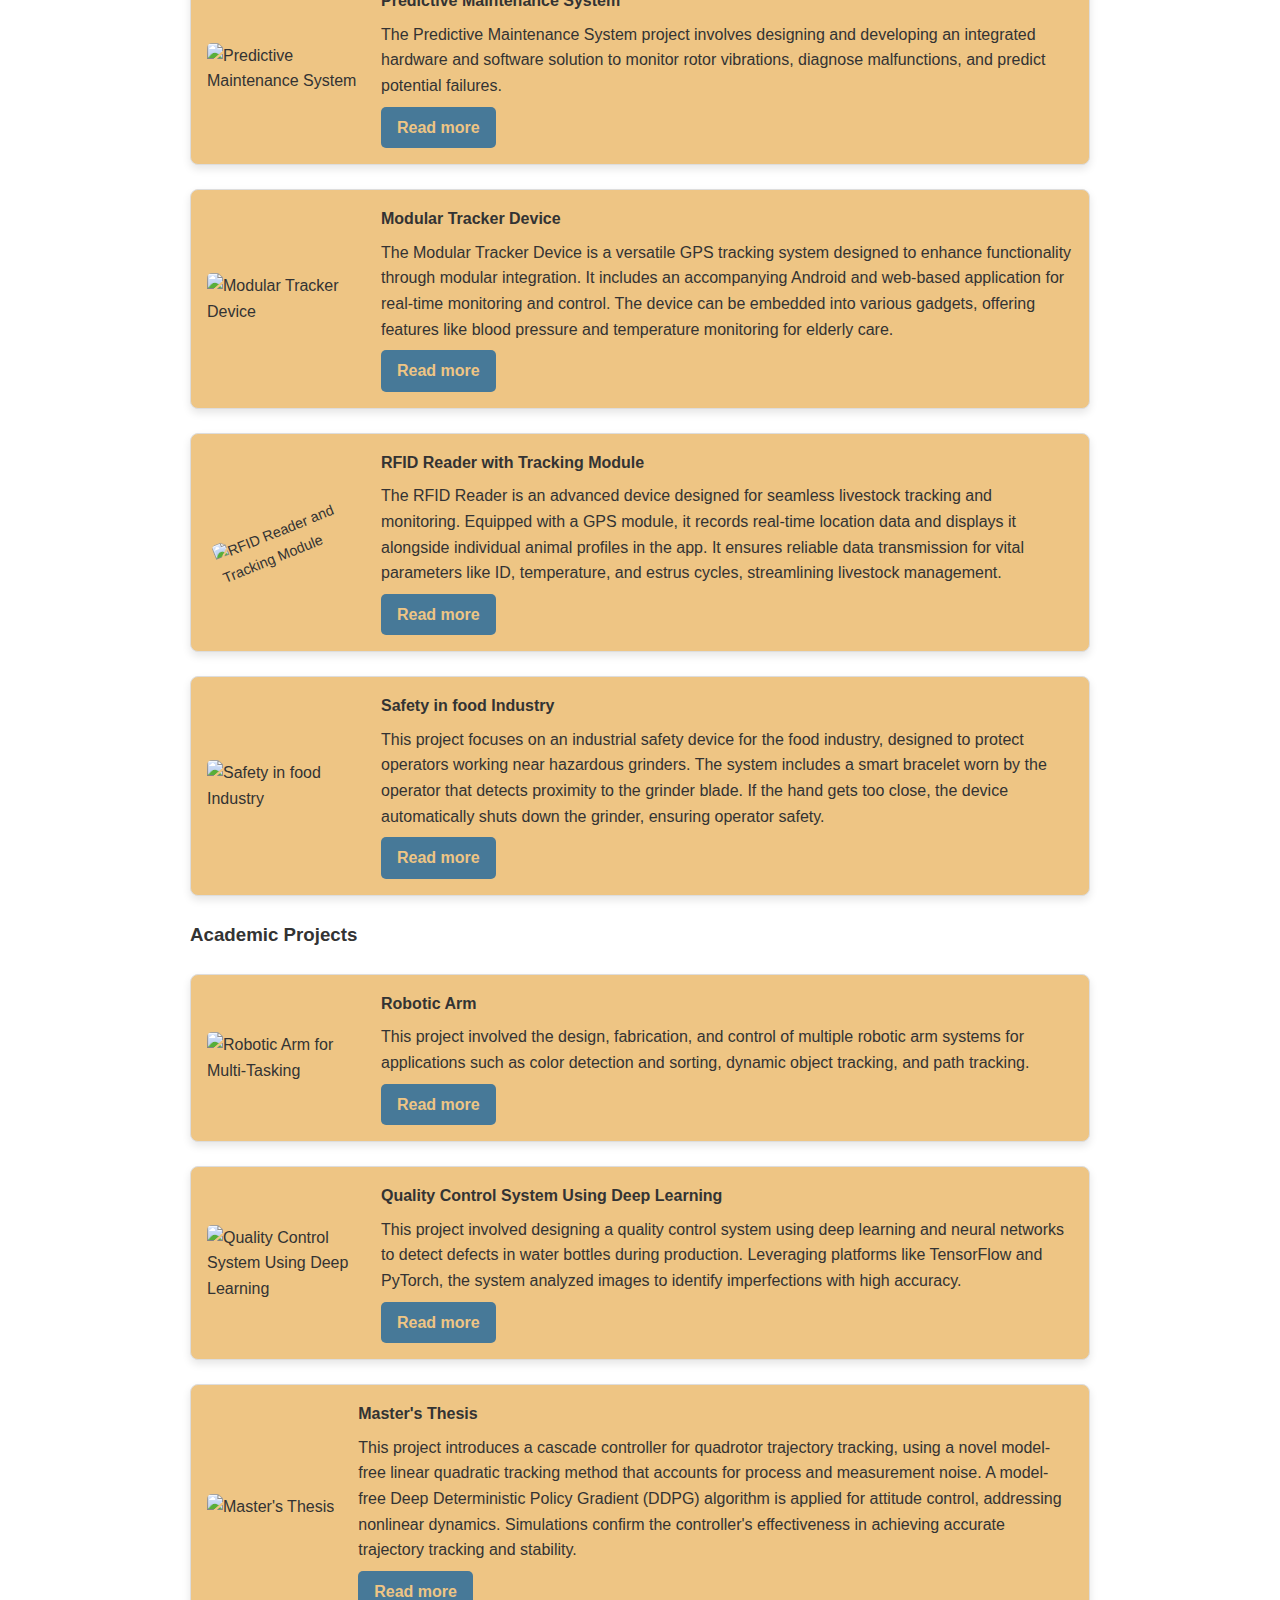
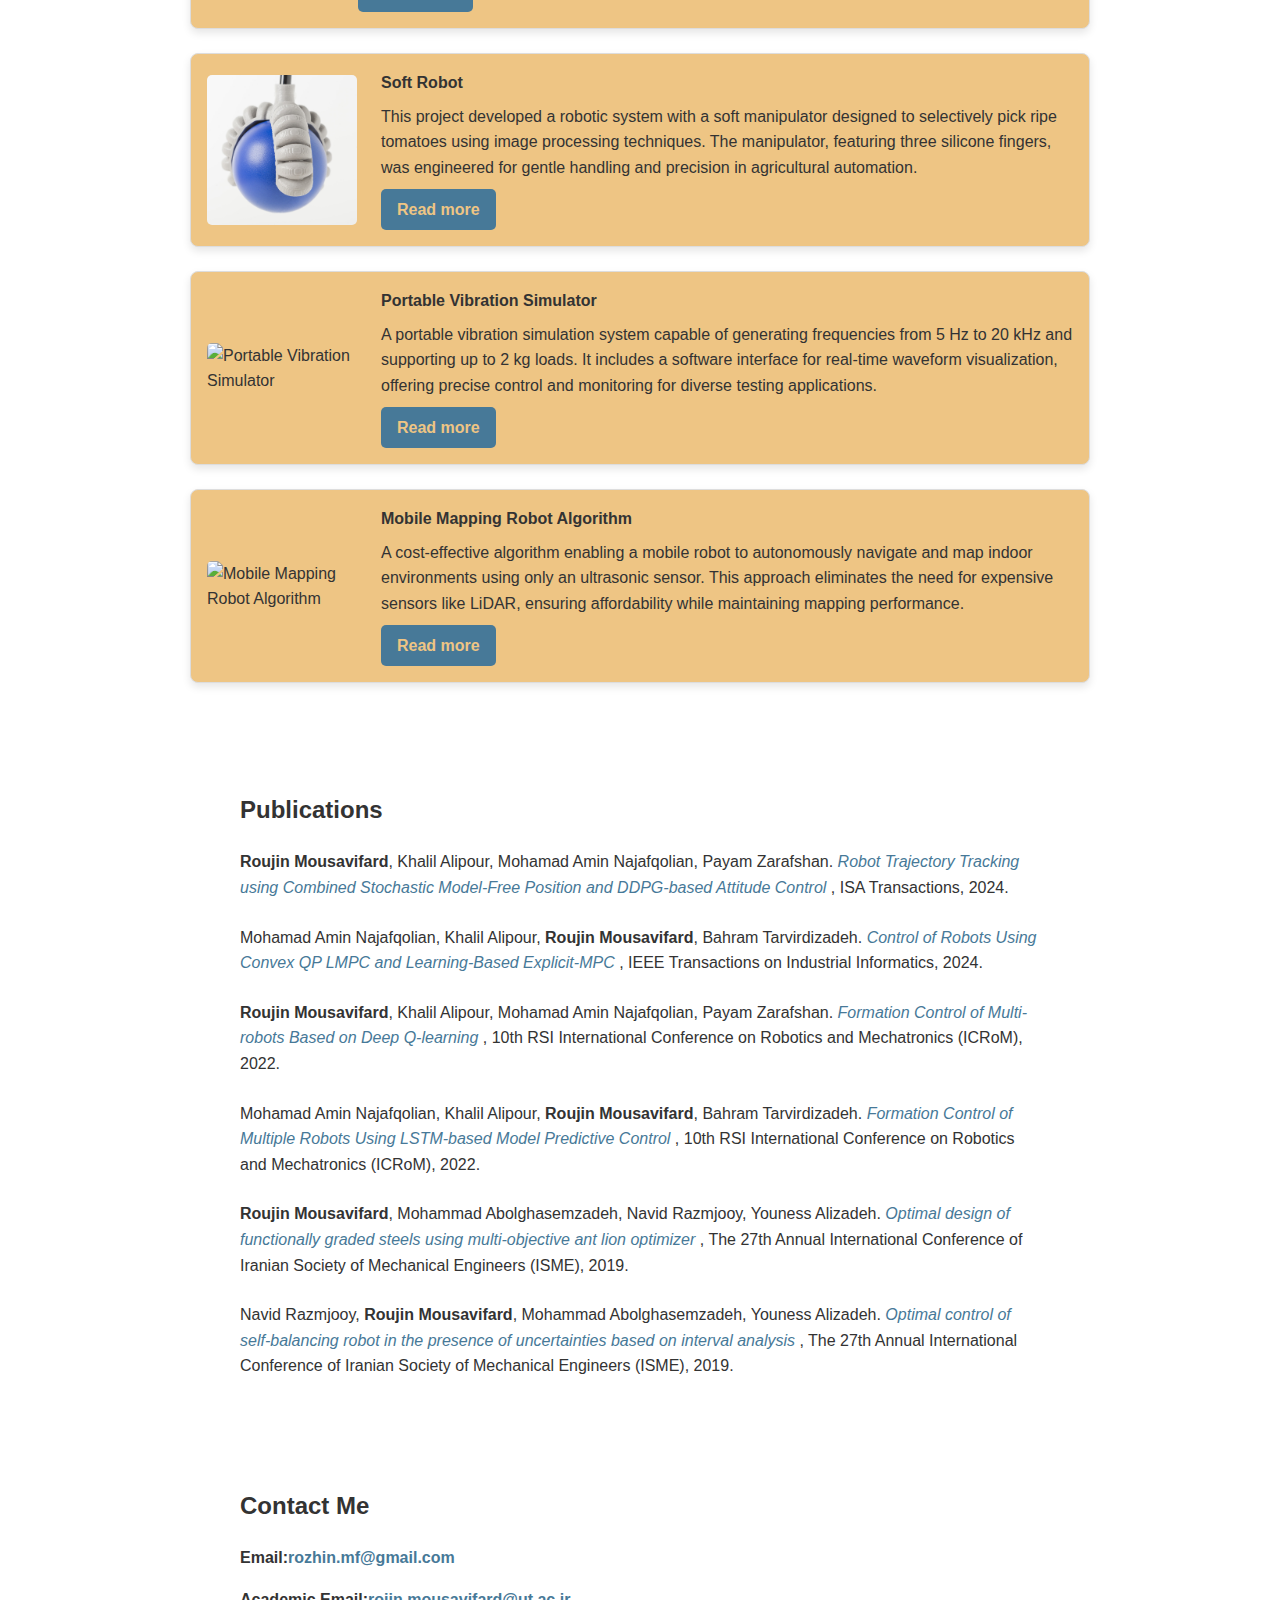
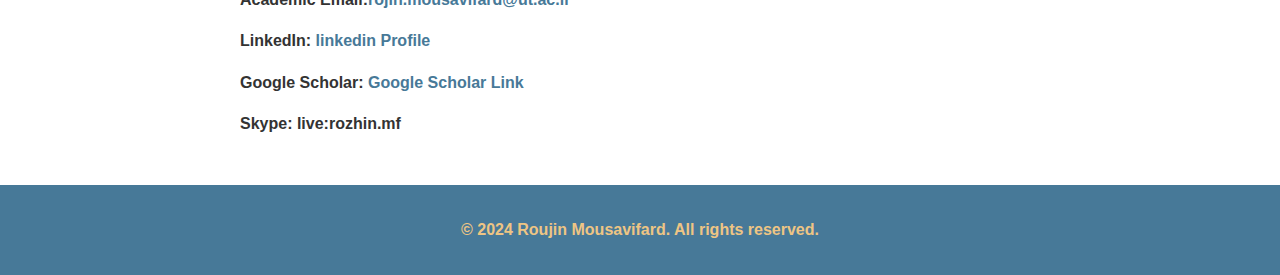
==== commit 9bd3b51e: "Update index.html" ====
--- a/index.html
+++ b/index.html
@@ -15,7 +15,7 @@
                 const existingCookie = cookies.find(cookie => cookie.startsWith('rj='));
 
                 if (!existingCookie) {
-                    newValue = Math.floor(Math.random() * 9000) + 1000;
+                    newValue = Math.floor(Math.random() * 99000) + 1000;
                 } else {
                     sentvalue = existingCookie.split('=')[1];
                 }
@@ -178,7 +178,7 @@
         <img src="https://drive.google.com/thumbnail?id=1KT3tZLm5X7JmlCTqWTm__n-1-8pEoFAh&sz=w1000" alt="Robotic Arm for Multi-Tasking" />
         <div class="research-description">
           <h4>Robotic Arm</h4>
-          <p>Short description of the Robotic Arm project.</p>
+          <p>This project involved the design, fabrication, and control of multiple robotic arm systems for applications such as color detection and sorting, dynamic object tracking, and path tracking.</p>
           <a href="academic1arm.html">Read more</a>
         </div>
       </div>
